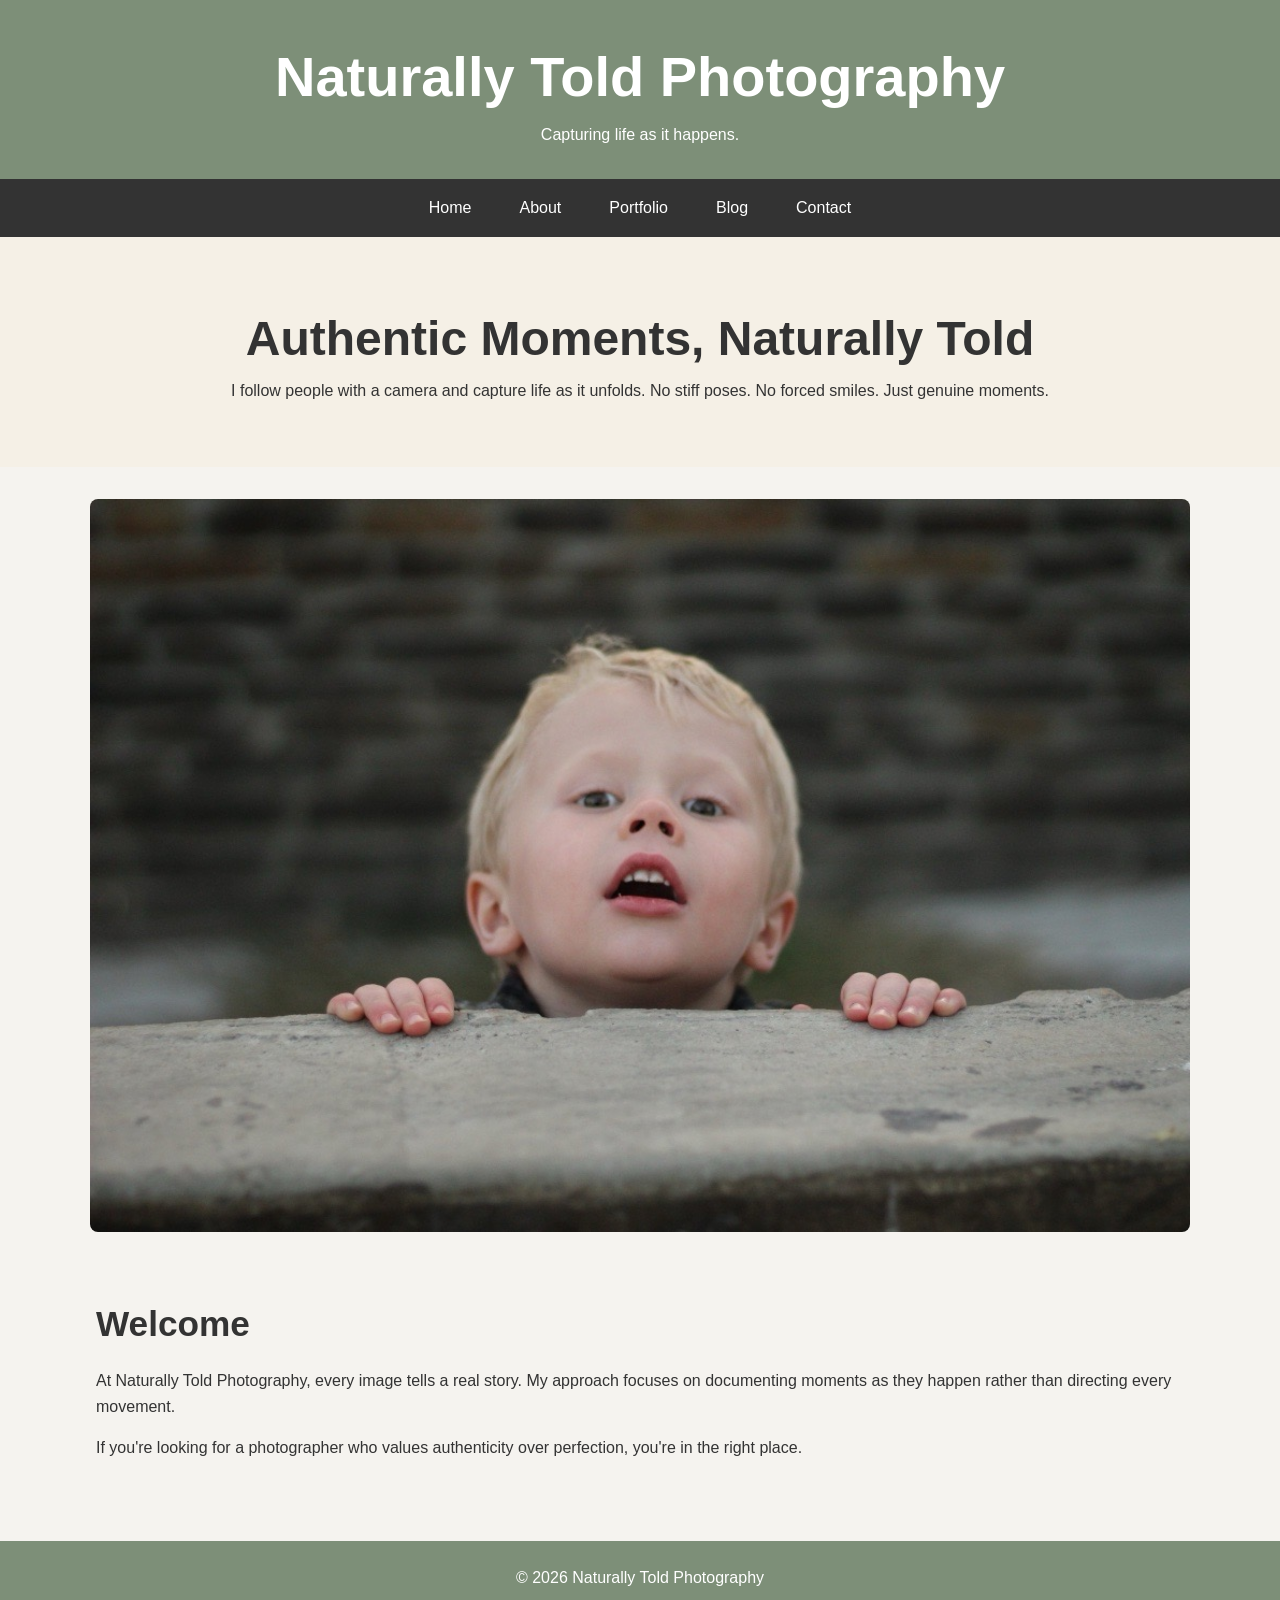
==== index.html @ 665cb47a "Update main image in index.html" ====
<!DOCTYPE html>
<html lang="en">
<head>
    <meta charset="UTF-8">
    <meta name="viewport" content="width=device-width, initial-scale=1.0">
    <title>Naturally Told Photography</title>
    <link rel="stylesheet" href="css/style.css">
</head>
<body>

<header>
    <h1>Naturally Told Photography</h1>
    <p>Capturing life as it happens.</p>
</header>

<nav>
    <ul>
        <li><a href="index.html">Home</a></li>
        <li><a href="about.html">About</a></li>
        <li><a href="portfolio.html">Portfolio</a></li>
        <li><a href="blog.html">Blog</a></li>
        <li><a href="contact.html">Contact</a></li>
    </ul>
</nav>

<section class="hero">
    <h2>Authentic Moments, Naturally Told</h2>
    <p>I follow people with a camera and capture life as it unfolds. No stiff poses. No forced smiles. Just genuine moments.</p>
</section>

<figure class="main-image">
    <img src="./images/logy.jpg"
         alt="Child peaking over wall">
</figure>

<main>
    <h2>Welcome</h2>
    <p>At Naturally Told Photography, every image tells a real story. My approach focuses on documenting moments as they happen rather than directing every movement.</p>

    <p>If you're looking for a photographer who values authenticity over perfection, you're in the right place.</p>
</main>

<footer>
    <p>&copy; 2026 Naturally Told Photography</p>
</footer>

</body>
</html>
---- css/style.css ----
/* ==========================
   Variables
========================== */
:root {
    --primary-color: #7d8f78;
    --secondary-color: #f5f0e6;
    --accent-color: #c79a9a;
    --text-color: #333333;
}

/* ==========================
   Global Styles
========================== */
* {
    margin: 0;
    padding: 0;
    box-sizing: border-box;
}

body {
    font-family: Arial, sans-serif;
    line-height: 1.6;
    color: var(--text-color);
    background-color: #f5f3ef;
}

/* ==========================
   Header
========================== */
header {
    background: var(--primary-color);
    color: white;
    text-align: center;
    padding: 2rem;
}

header h1 {
    font-size: clamp(2rem, 5vw, 3.5rem);
}

/* ==========================
   Navigation
========================== */
nav {
    background: #333;
}

nav ul {
    display: flex;
    justify-content: center;
    flex-wrap: wrap;
    list-style: none;
}

nav li {
    margin: 0;
}

nav a {
    display: block;
    color: white;
    text-decoration: none;
    padding: 1rem 1.5rem;
}

nav a:hover {
    background: var(--accent-color);
}

/* ==========================
   Hero Section
========================== */
.hero {
    background: var(--secondary-color);
    text-align: center;
    padding: 4rem 2rem;
}

.hero h2 {
    font-size: clamp(1.75rem, 4vw, 3rem);
}

/* ==========================
   Main Image
========================== */
.main-image {
    width: 90%;
    max-width: 1100px;
    margin: 2rem auto;
}

.main-image img {
    width: 100%;
    max-width: 100%;
    height: auto;
    display: block;
    border: none;
    padding: 0;
    box-shadow: none;
    margin: 0 auto;
    border-radius: 8px;
}

/* ==========================
   Main Content
========================== */
main {
    width: 90%;
    max-width: 1200px;
    margin: auto;
    padding: 2rem;
}

main h2 {
    margin-bottom: 1rem;
    font-size: clamp(1.5rem, 3vw, 2.2rem);
}

main p {
    margin-bottom: 1rem;
}

/* ==========================
   Gallery
========================== */
.gallery {
    display: grid;
    grid-template-columns: repeat(auto-fit, minmax(250px, 1fr));
    gap: 1rem;
}

.card {
    background: var(--secondary-color);
    padding: 1.5rem;
    border-radius: 8px;
}

article {
    margin-bottom: 2rem;
}

/* ==========================
   Images
========================== */
img {
    display: block;
    width: 100%;
    max-width: 600px;
    height: auto;
    margin: 20px auto;
    border: 4px solid #000;
    padding: 12px;
    background: white;
    box-shadow: 0 4px 10px rgba(0,0,0,.3);
}

figure {
    text-align: center;
    margin: 20px auto;
}

figcaption {
    margin-top: 8px;
    font-size: 0.85rem;
    color: #555;
    font-style: italic;
}

/* ==========================
   Forms
========================== */
form {
    display: flex;
    flex-direction: column;
}

label {
    margin-top: 1rem;
}

input,
textarea {
    width: 100%;
    padding: 0.75rem;
    margin-top: 0.5rem;
}

button {
    margin-top: 1rem;
    padding: 0.75rem;
    border: none;
    background: var(--primary-color);
    color: white;
    cursor: pointer;
    transition: background 0.3s ease;
}

button:hover {
    background: var(--accent-color);
}

/* ==========================
   Footer
========================== */
footer {
    text-align: center;
    padding: 1.5rem;
    background: var(--primary-color);
    color: white;
    margin-top: 2rem;
}

/* ==========================
   Tablet & Mobile
========================== */
@media screen and (max-width: 768px) {

    header {
        padding: 1.5rem;
    }

    nav ul {
        flex-direction: column;
        align-items: center;
    }

    nav li {
        width: 100%;
    }

    nav a {
        text-align: center;
        padding: 1rem;
    }

    .hero {
        padding: 2rem 1rem;
    }

    .main-image {
        width: 95%;
        margin: 1.5rem auto;
    }

    .main-image img {
        border-radius: 4px;
    }

    main {
        width: 95%;
        padding: 1rem;
    }

    .gallery {
        grid-template-columns: 1fr;
    }

    .card {
        padding: 1rem;
    }

    img {
        padding: 8px;
    }

    button {
        width: 100%;
    }

    figcaption {
        font-size: 0.8rem;
    }
}
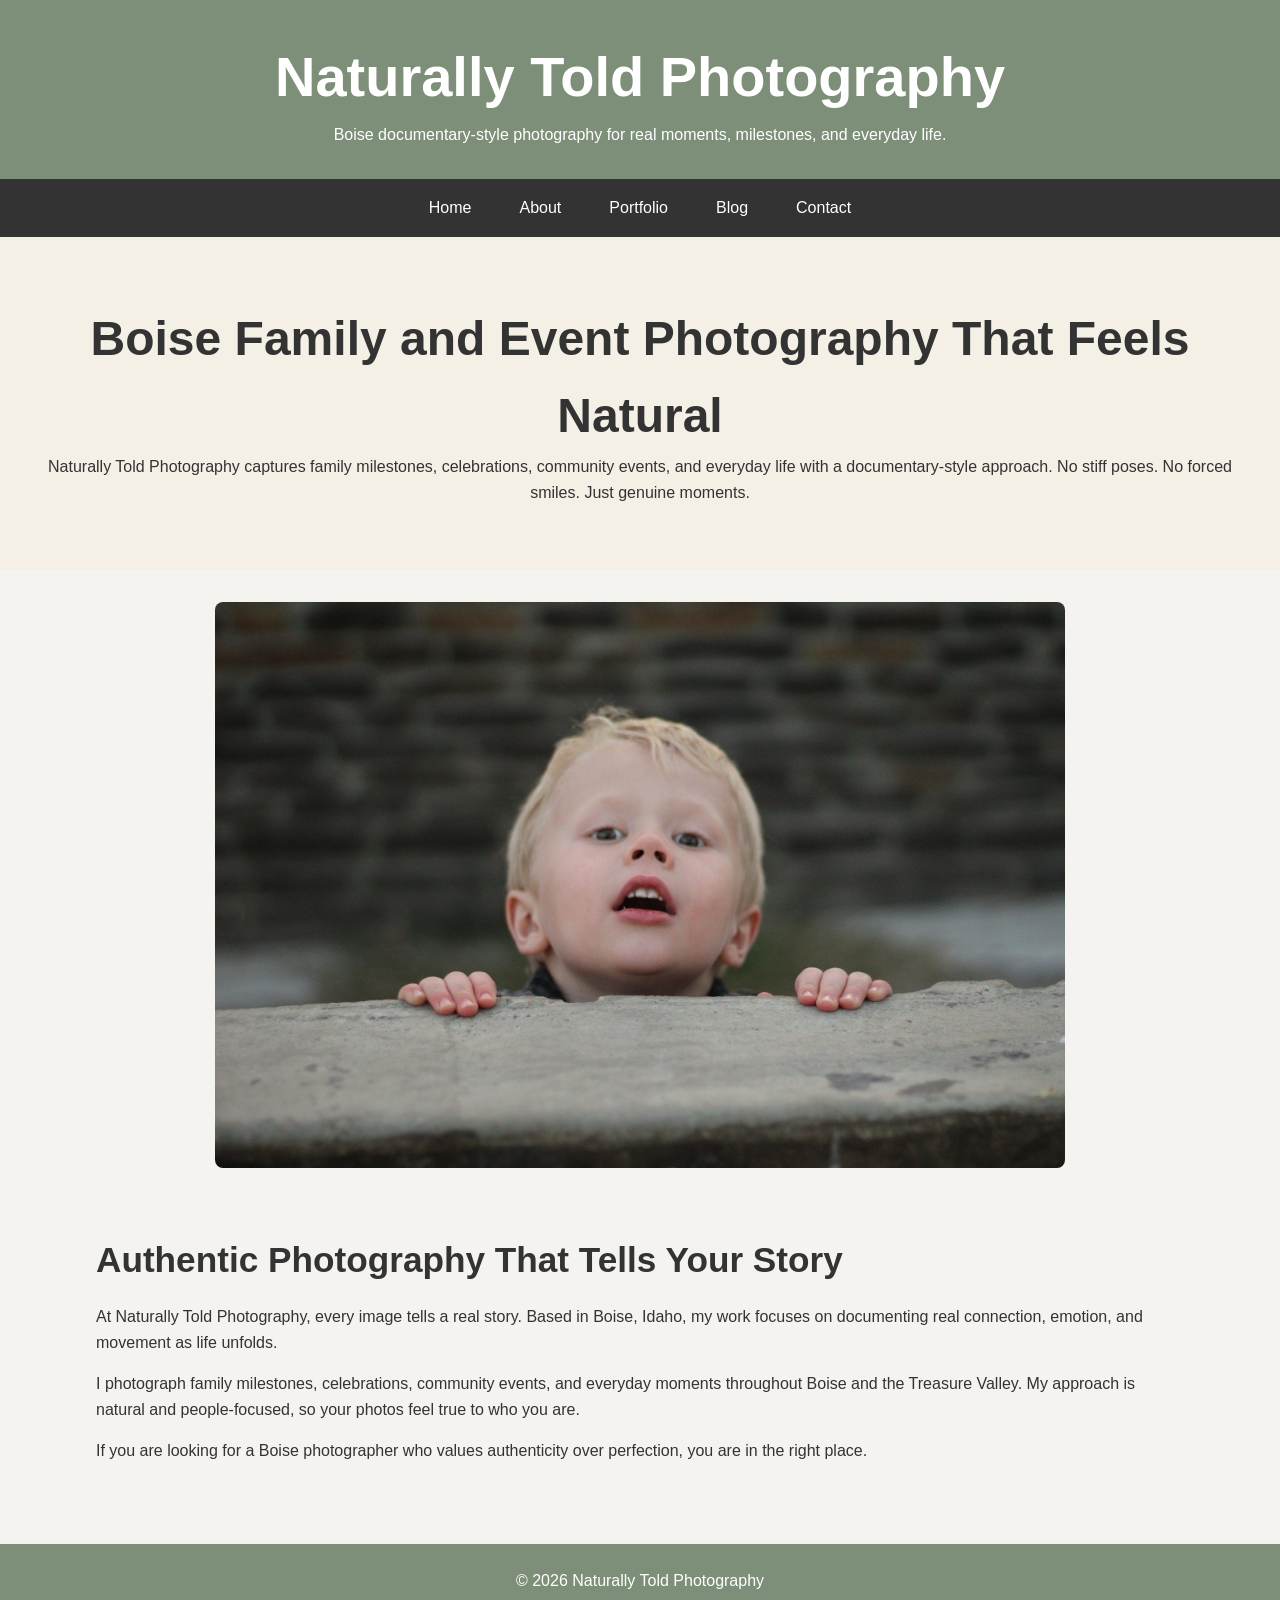
==== commit 009a1929: "Improve SEO and content in index.html Updated the title and added meta tags for SEO. Enhanced conten" ====
--- a/index.html
+++ b/index.html
@@ -3,17 +3,19 @@
 <head>
     <meta charset="UTF-8">
     <meta name="viewport" content="width=device-width, initial-scale=1.0">
-    <title>Naturally Told Photography</title>
+    <title>Naturally Told Photography | Boise Family and Event Photographer</title>
+    <meta name="description" content="Naturally Told Photography offers documentary-style photography in Boise, Idaho, focused on family milestones, celebrations, community events, and everyday life.">
+    <meta name="author" content="Naturally Told Photography">
     <link rel="stylesheet" href="css/style.css">
 </head>
 <body>
 
 <header>
     <h1>Naturally Told Photography</h1>
-    <p>Capturing life as it happens.</p>
+    <p>Boise documentary-style photography for real moments, milestones, and everyday life.</p>
 </header>
 
-<nav>
+<nav aria-label="Main navigation">
     <ul>
         <li><a href="index.html">Home</a></li>
         <li><a href="about.html">About</a></li>
@@ -24,20 +26,23 @@
 </nav>
 
 <section class="hero">
-    <h2>Authentic Moments, Naturally Told</h2>
-    <p>I follow people with a camera and capture life as it unfolds. No stiff poses. No forced smiles. Just genuine moments.</p>
+    <h2>Boise Family and Event Photography That Feels Natural</h2>
+    <p>Naturally Told Photography captures family milestones, celebrations, community events, and everyday life with a documentary-style approach. No stiff poses. No forced smiles. Just genuine moments.</p>
 </section>
 
 <figure class="main-image">
     <img src="./images/logy.jpg"
-         alt="Child peaking over wall">
+         alt="Documentary-style family photography of a child peeking over a wall in Boise, Idaho">
 </figure>
 
 <main>
-    <h2>Welcome</h2>
-    <p>At Naturally Told Photography, every image tells a real story. My approach focuses on documenting moments as they happen rather than directing every movement.</p>
+    <h2>Authentic Photography That Tells Your Story</h2>
 
-    <p>If you're looking for a photographer who values authenticity over perfection, you're in the right place.</p>
+    <p>At Naturally Told Photography, every image tells a real story. Based in Boise, Idaho, my work focuses on documenting real connection, emotion, and movement as life unfolds.</p>
+
+    <p>I photograph family milestones, celebrations, community events, and everyday moments throughout Boise and the Treasure Valley. My approach is natural and people-focused, so your photos feel true to who you are.</p>
+
+    <p>If you are looking for a Boise photographer who values authenticity over perfection, you are in the right place.</p>
 </main>
 
 <footer>
--- a/css/style.css
+++ b/css/style.css
@@ -90,14 +90,14 @@
 }
 
 .main-image img {
-    width: 100%;
-    max-width: 100%;
+    width: 80%;
+    max-width: 850px;
     height: auto;
     display: block;
     border: none;
     padding: 0;
     box-shadow: none;
-    margin: 0 auto;
+    margin: 2rem auto;
     border-radius: 8px;
 }
 
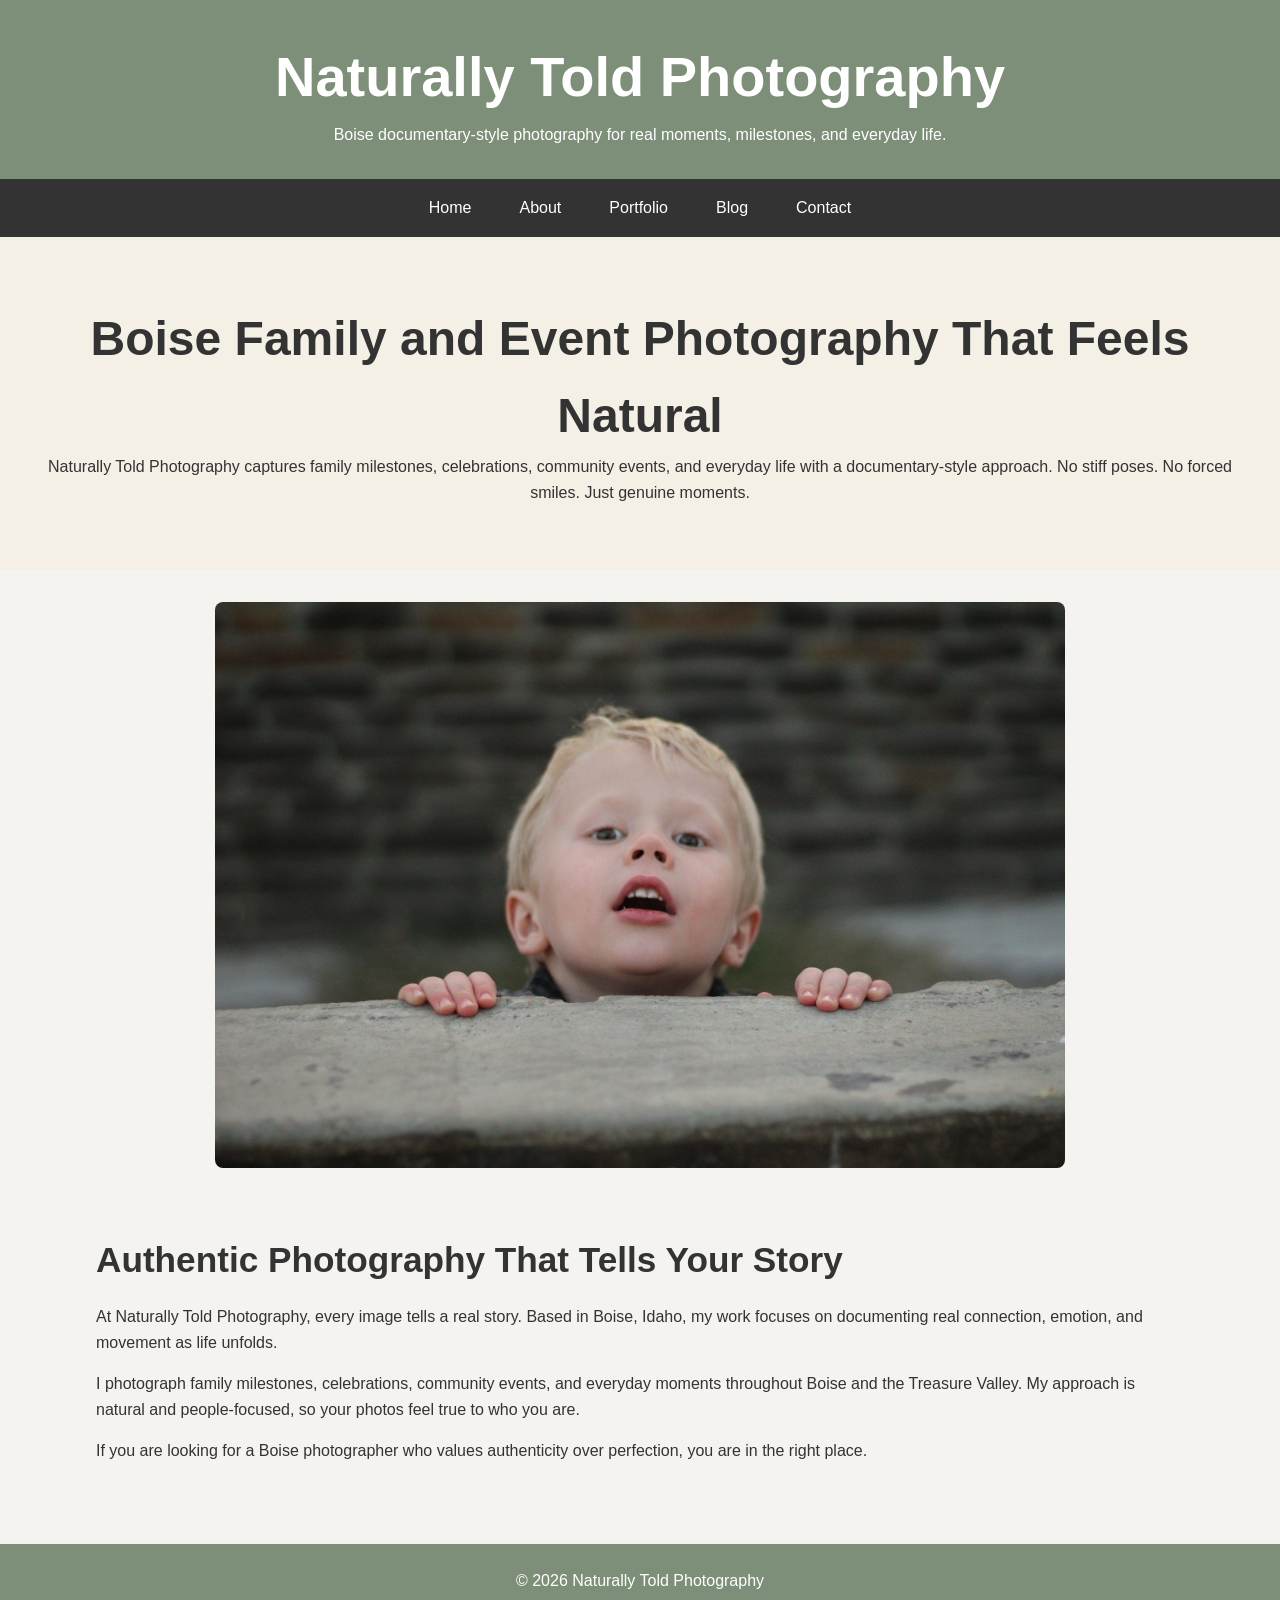
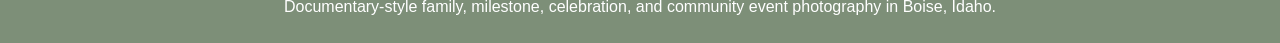
==== commit 6a24889a: "Add photography services description to footer Added a description of photography services offered." ====
--- a/index.html
+++ b/index.html
@@ -47,6 +47,7 @@
 
 <footer>
     <p>&copy; 2026 Naturally Told Photography</p>
+    <p>Documentary-style family, milestone, celebration, and community event photography in Boise, Idaho.</p>
 </footer>
 
 </body>
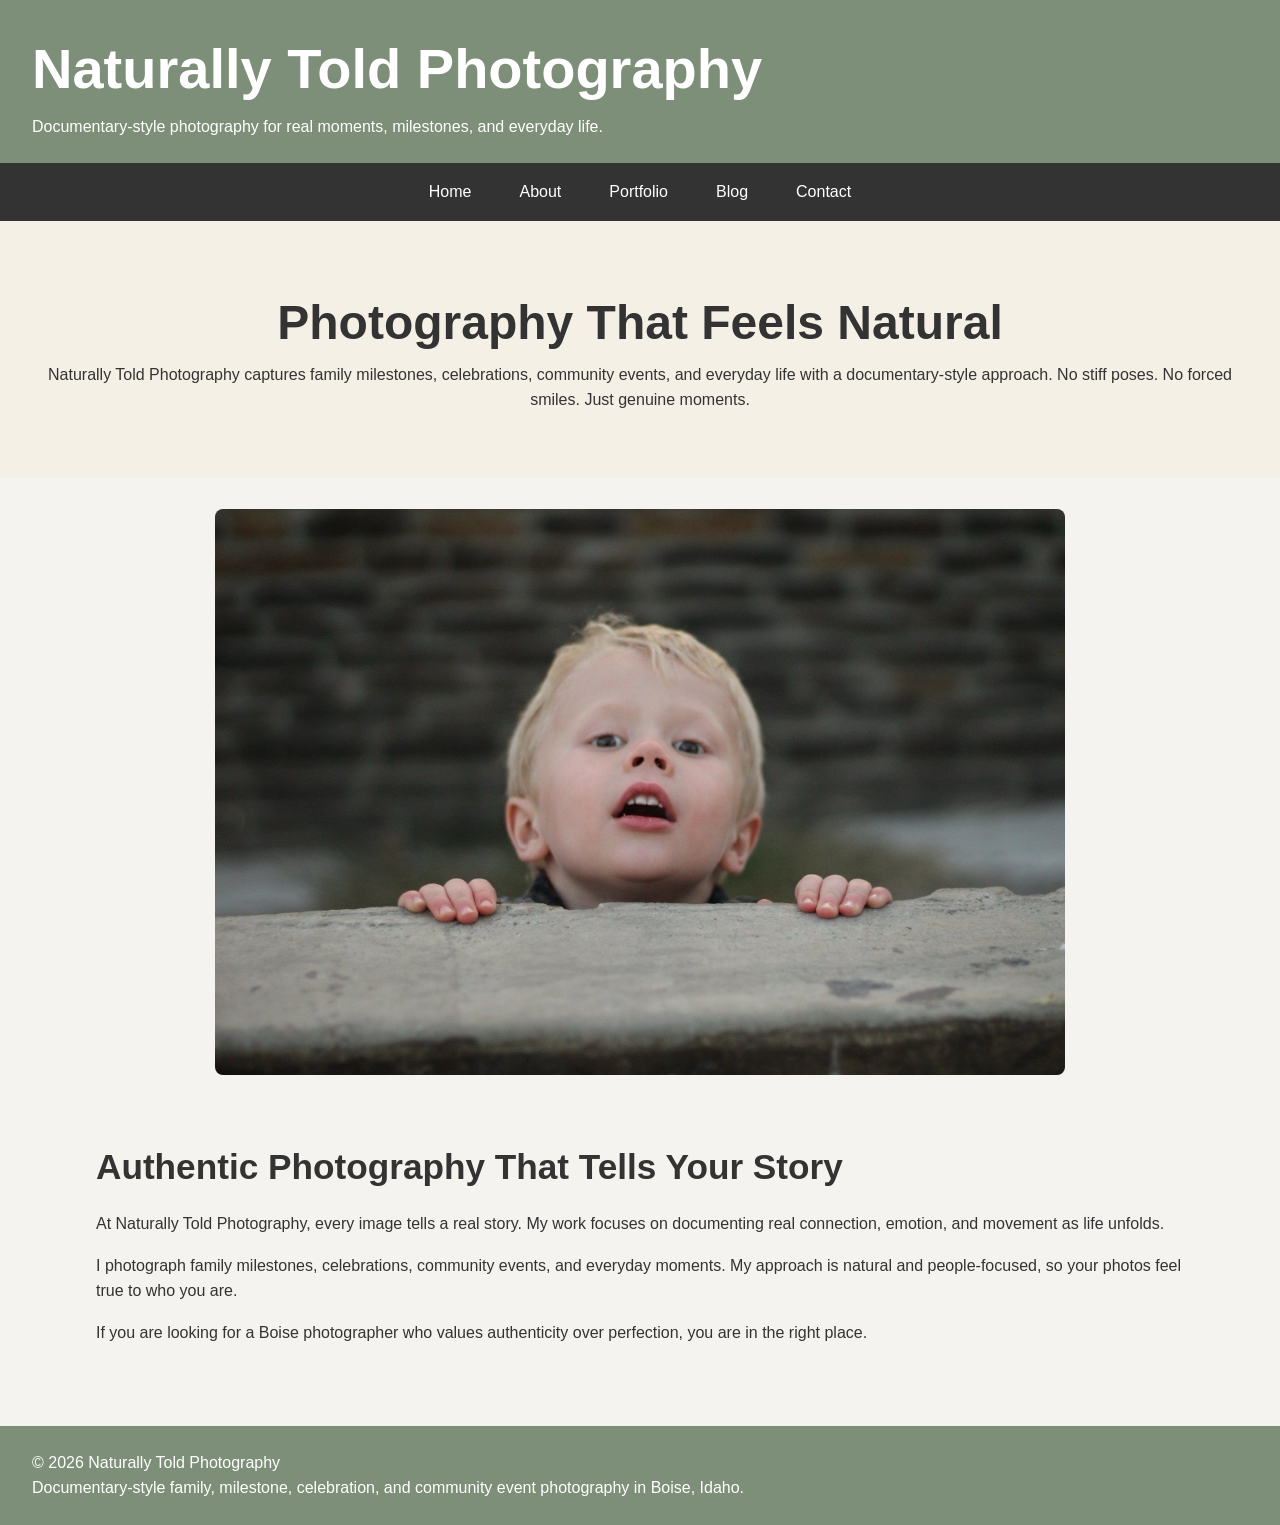
==== commit d9768b0c: "Refine photography service descriptions in index.html" ====
--- a/index.html
+++ b/index.html
@@ -12,7 +12,7 @@
 
 <header>
     <h1>Naturally Told Photography</h1>
-    <p>Boise documentary-style photography for real moments, milestones, and everyday life.</p>
+    <p>Documentary-style photography for real moments, milestones, and everyday life.</p>
 </header>
 
 <nav aria-label="Main navigation">
@@ -26,7 +26,7 @@
 </nav>
 
 <section class="hero">
-    <h2>Boise Family and Event Photography That Feels Natural</h2>
+    <h2>Photography That Feels Natural</h2>
     <p>Naturally Told Photography captures family milestones, celebrations, community events, and everyday life with a documentary-style approach. No stiff poses. No forced smiles. Just genuine moments.</p>
 </section>
 
@@ -38,9 +38,9 @@
 <main>
     <h2>Authentic Photography That Tells Your Story</h2>
 
-    <p>At Naturally Told Photography, every image tells a real story. Based in Boise, Idaho, my work focuses on documenting real connection, emotion, and movement as life unfolds.</p>
+    <p>At Naturally Told Photography, every image tells a real story. My work focuses on documenting real connection, emotion, and movement as life unfolds.</p>
 
-    <p>I photograph family milestones, celebrations, community events, and everyday moments throughout Boise and the Treasure Valley. My approach is natural and people-focused, so your photos feel true to who you are.</p>
+    <p>I photograph family milestones, celebrations, community events, and everyday moments. My approach is natural and people-focused, so your photos feel true to who you are.</p>
 
     <p>If you are looking for a Boise photographer who values authenticity over perfection, you are in the right place.</p>
 </main>
--- a/css/style.css
+++ b/css/style.css
@@ -6,6 +6,7 @@
     --secondary-color: #f5f0e6;
     --accent-color: #c79a9a;
     --text-color: #333333;
+    --site-bg: #f5f3ef;
 }
 
 /* ==========================
@@ -21,7 +22,13 @@
     font-family: Arial, sans-serif;
     line-height: 1.6;
     color: var(--text-color);
-    background-color: #f5f3ef;
+    background-color: var(--site-bg);
+}
+
+img {
+    display: block;
+    width: 100%;
+    height: auto;
 }
 
 /* ==========================
@@ -30,12 +37,32 @@
 header {
     background: var(--primary-color);
     color: white;
-    text-align: center;
-    padding: 2rem;
+    padding: 1.5rem 2rem;
+}
+
+.header-inner {
+    width: 90%;
+    max-width: 1200px;
+    margin: 0 auto;
+    display: flex;
+    align-items: center;
+    justify-content: flex-start;
+    gap: 2rem;
+}
+
+.header-logo {
+    width: clamp(100px, 12vw, 160px);
+    height: auto;
+    margin: 0;
+    border: none;
+    padding: 0;
+    background: transparent;
+    box-shadow: none;
 }
 
 header h1 {
     font-size: clamp(2rem, 5vw, 3.5rem);
+    margin: 0;
 }
 
 /* ==========================
@@ -61,6 +88,7 @@
     color: white;
     text-decoration: none;
     padding: 1rem 1.5rem;
+    transition: background 0.3s ease;
 }
 
 nav a:hover {
@@ -92,12 +120,10 @@
 .main-image img {
     width: 80%;
     max-width: 850px;
-    height: auto;
-    display: block;
+    margin: 2rem auto;
     border: none;
     padding: 0;
     box-shadow: none;
-    margin: 2rem auto;
     border-radius: 8px;
 }
 
@@ -140,23 +166,22 @@
 }
 
 /* ==========================
-   Images
-========================== */
-img {
-    display: block;
-    width: 100%;
+   Content Images
+========================== */
+figure {
+    text-align: center;
+    margin: 20px auto;
+}
+
+figure img,
+article img,
+.gallery img {
     max-width: 600px;
-    height: auto;
     margin: 20px auto;
     border: 4px solid #000;
     padding: 12px;
     background: white;
     box-shadow: 0 4px 10px rgba(0,0,0,.3);
-}
-
-figure {
-    text-align: center;
-    margin: 20px auto;
 }
 
 figcaption {
@@ -203,20 +228,90 @@
    Footer
 ========================== */
 footer {
-    text-align: center;
-    padding: 1.5rem;
     background: var(--primary-color);
     color: white;
+    padding: 1.5rem 2rem;
     margin-top: 2rem;
 }
 
-/* ==========================
-   Tablet & Mobile
+.footer-inner {
+    width: 90%;
+    max-width: 1200px;
+    margin: 0 auto;
+    display: flex;
+    justify-content: space-between;
+    align-items: center;
+    gap: 2rem;
+}
+
+.footer-logo {
+    width: clamp(200px, 25vw, 350px);
+    height: auto;
+    margin: 0;
+    border: none;
+    padding: 0;
+    background: transparent;
+    box-shadow: none;
+}
+
+.footer-right {
+    display: flex;
+    flex-direction: column;
+    align-items: flex-end;
+    gap: 0.75rem;
+}
+
+.footer-right p {
+    margin: 0;
+    font-size: 1rem;
+}
+
+.footer-icons {
+    display: flex;
+    gap: 1rem;
+    justify-content: flex-end;
+    align-items: center;
+}
+
+.footer-icons a {
+    display: flex;
+    align-items: center;
+    justify-content: center;
+    transition: transform 0.3s ease;
+}
+
+.footer-icons a:hover {
+    transform: scale(1.1);
+}
+
+.footer-icons img {
+    width: 32px;
+    height: 32px;
+    margin: 0;
+    border: none;
+    padding: 0;
+    background: transparent;
+    box-shadow: none;
+}
+
+/* ==========================
+   Tablet
 ========================== */
 @media screen and (max-width: 768px) {
 
     header {
         padding: 1.5rem;
+    }
+
+    .header-inner {
+        width: 95%;
+        flex-direction: column;
+        align-items: flex-start;
+        gap: 1rem;
+    }
+
+    .header-logo {
+        width: 120px;
     }
 
     nav ul {
@@ -239,11 +334,10 @@
 
     .main-image {
         width: 95%;
-        margin: 1.5rem auto;
     }
 
     .main-image img {
-        border-radius: 4px;
+        width: 100%;
     }
 
     main {
@@ -259,15 +353,49 @@
         padding: 1rem;
     }
 
-    img {
-        padding: 8px;
-    }
-
     button {
         width: 100%;
     }
 
-    figcaption {
-        font-size: 0.8rem;
-    }
-}
+    .footer-inner {
+        width: 95%;
+        flex-direction: column;
+        text-align: center;
+    }
+
+    .footer-logo {
+        width: 250px;
+    }
+
+    .footer-right {
+        align-items: center;
+        text-align: center;
+    }
+
+    .footer-icons {
+        justify-content: center;
+    }
+}
+
+/* ==========================
+   Small Mobile
+========================== */
+@media screen and (max-width: 480px) {
+
+    header h1 {
+        font-size: 2rem;
+    }
+
+    .header-logo {
+        width: 100px;
+    }
+
+    .footer-logo {
+        width: 220px;
+    }
+
+    .footer-icons img {
+        width: 28px;
+        height: 28px;
+    }
+}
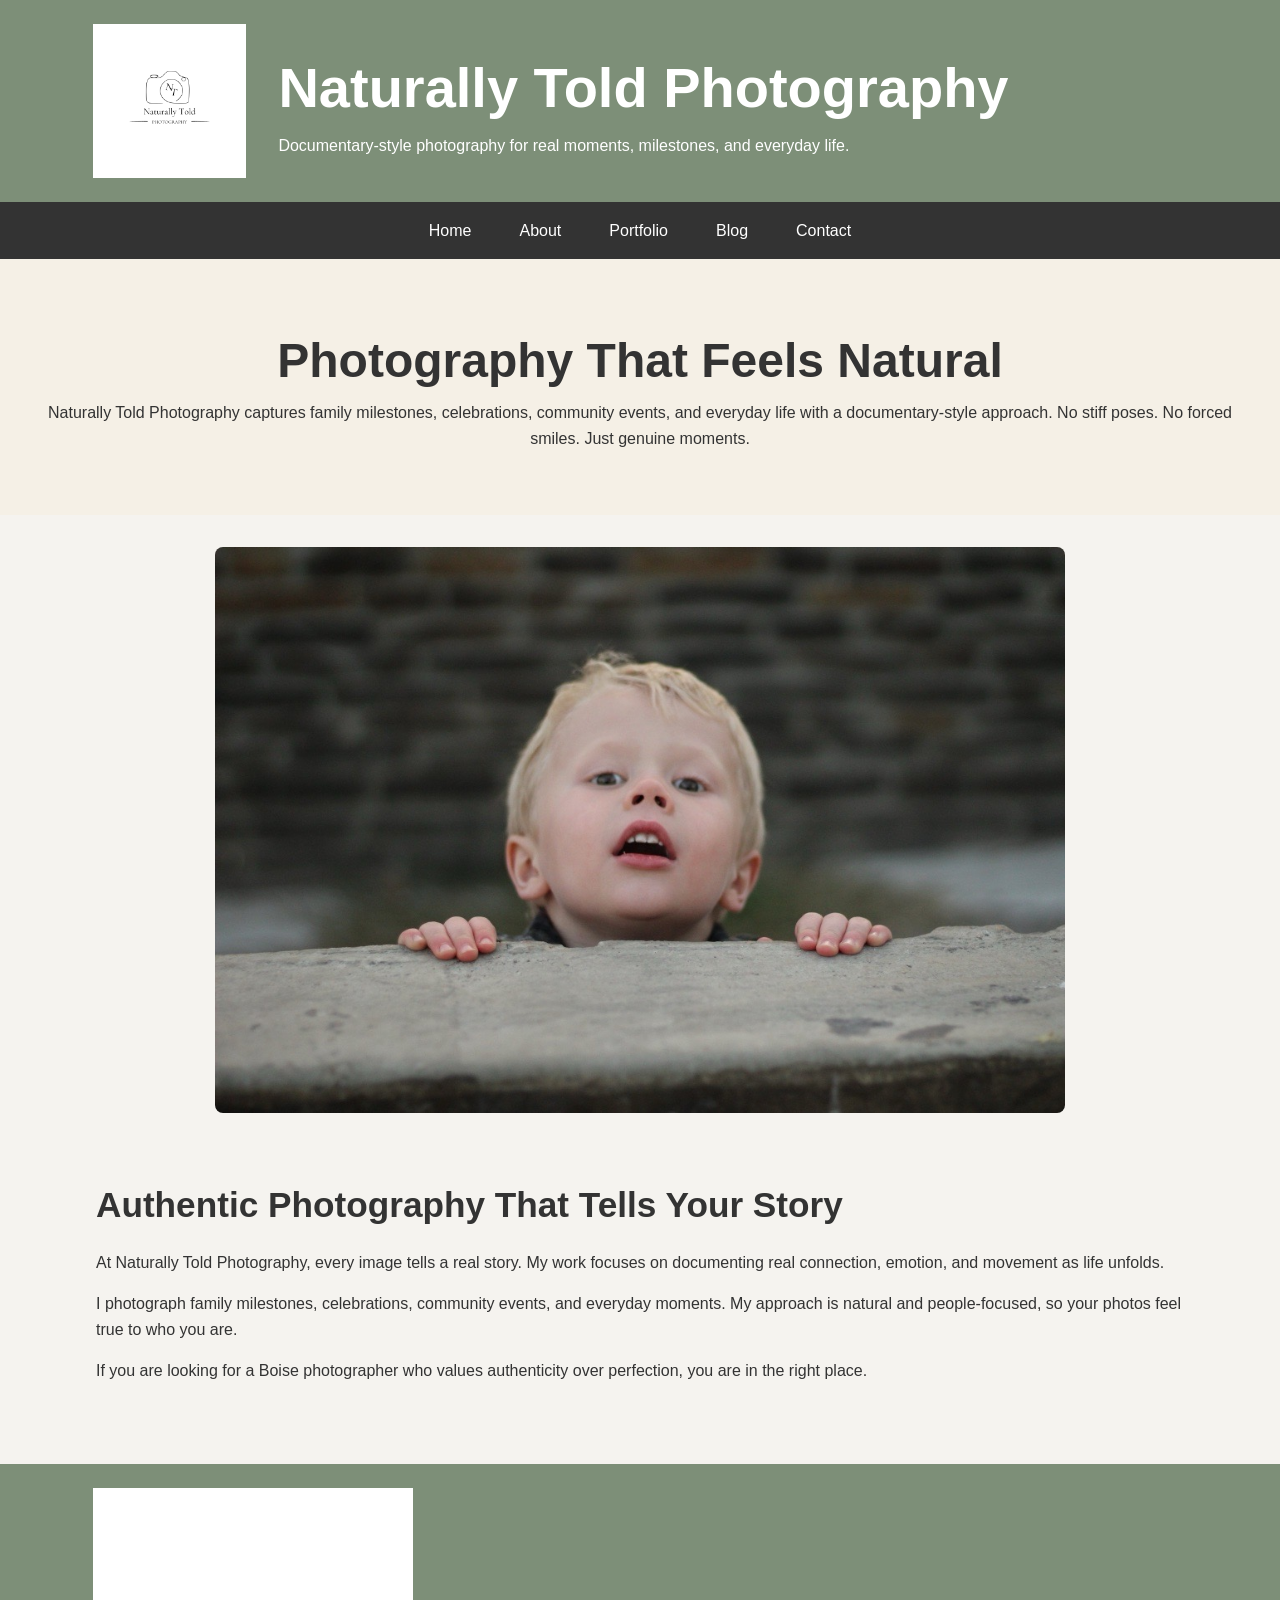
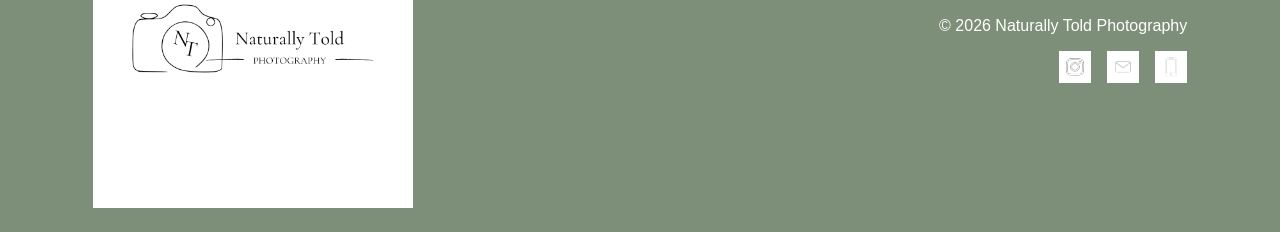
==== commit 75f31e36: "Refactor header and footer with logos and links Updated header and footer structure with new logo im" ====
--- a/index.html
+++ b/index.html
@@ -11,8 +11,18 @@
 <body>
 
 <header>
-    <h1>Naturally Told Photography</h1>
-    <p>Documentary-style photography for real moments, milestones, and everyday life.</p>
+    <div class="header-inner">
+
+        <img src="images/NTP-logo-vertical.png"
+             alt="Naturally Told Photography Logo"
+             class="header-logo">
+
+        <div>
+            <h1>Naturally Told Photography</h1>
+            <p>Documentary-style photography for real moments, milestones, and everyday life.</p>
+        </div>
+
+    </div>
 </header>
 
 <nav aria-label="Main navigation">
@@ -46,8 +56,35 @@
 </main>
 
 <footer>
-    <p>&copy; 2026 Naturally Told Photography</p>
-    <p>Documentary-style family, milestone, celebration, and community event photography in Boise, Idaho.</p>
+    <div class="footer-inner">
+
+        <img src="images/NTP-logo-horizontal.png"
+             alt="Naturally Told Photography Logo"
+             class="footer-logo">
+
+        <div class="footer-right">
+
+            <p>&copy; 2026 Naturally Told Photography</p>
+
+            <div class="footer-icons">
+
+                <a href="https://instagram.com/youraccount" target="_blank" aria-label="Instagram">
+                    <img src="images/icon-ig.png" alt="Instagram">
+                </a>
+
+                <a href="mailto:youremail@example.com" aria-label="Email">
+                    <img src="images/icon-email.png" alt="Email">
+                </a>
+
+                <a href="tel:12085551212" aria-label="Phone">
+                    <img src="images/icon-phone.png" alt="Phone">
+                </a>
+
+            </div>
+
+        </div>
+
+    </div>
 </footer>
 
 </body>
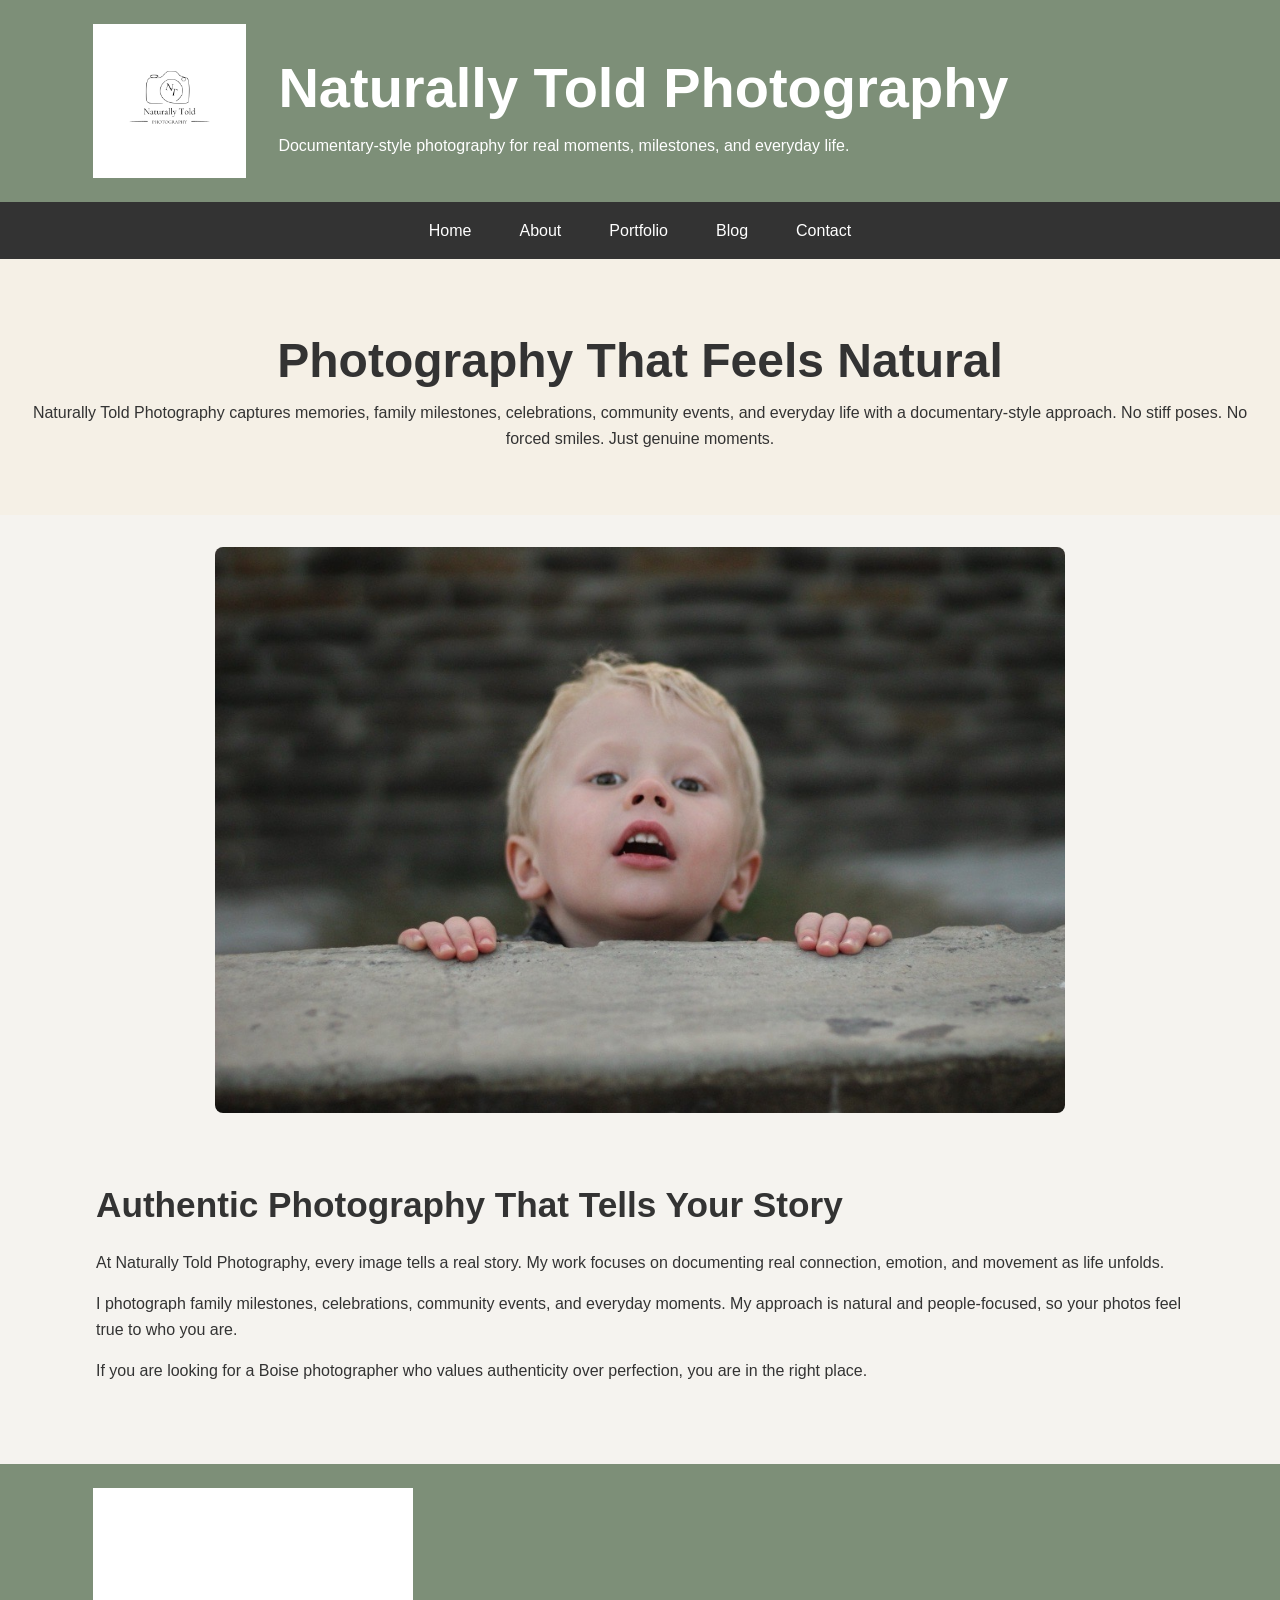
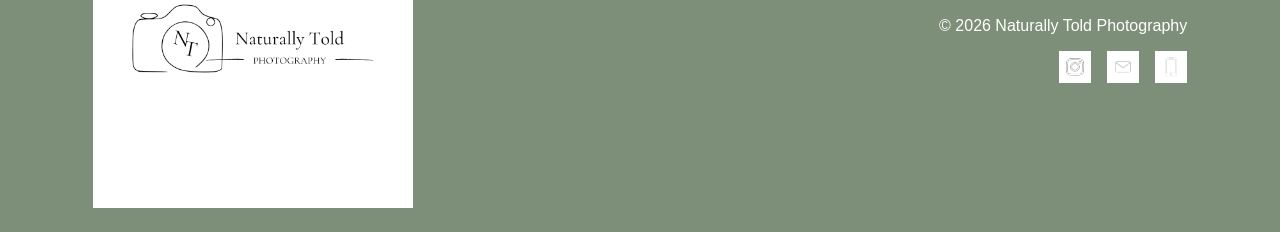
==== commit 934f75d1: "Update description in hero section of index.html" ====
--- a/index.html
+++ b/index.html
@@ -37,7 +37,7 @@
 
 <section class="hero">
     <h2>Photography That Feels Natural</h2>
-    <p>Naturally Told Photography captures family milestones, celebrations, community events, and everyday life with a documentary-style approach. No stiff poses. No forced smiles. Just genuine moments.</p>
+    <p>Naturally Told Photography captures memories, family milestones, celebrations, community events, and everyday life with a documentary-style approach. No stiff poses. No forced smiles. Just genuine moments.</p>
 </section>
 
 <figure class="main-image">
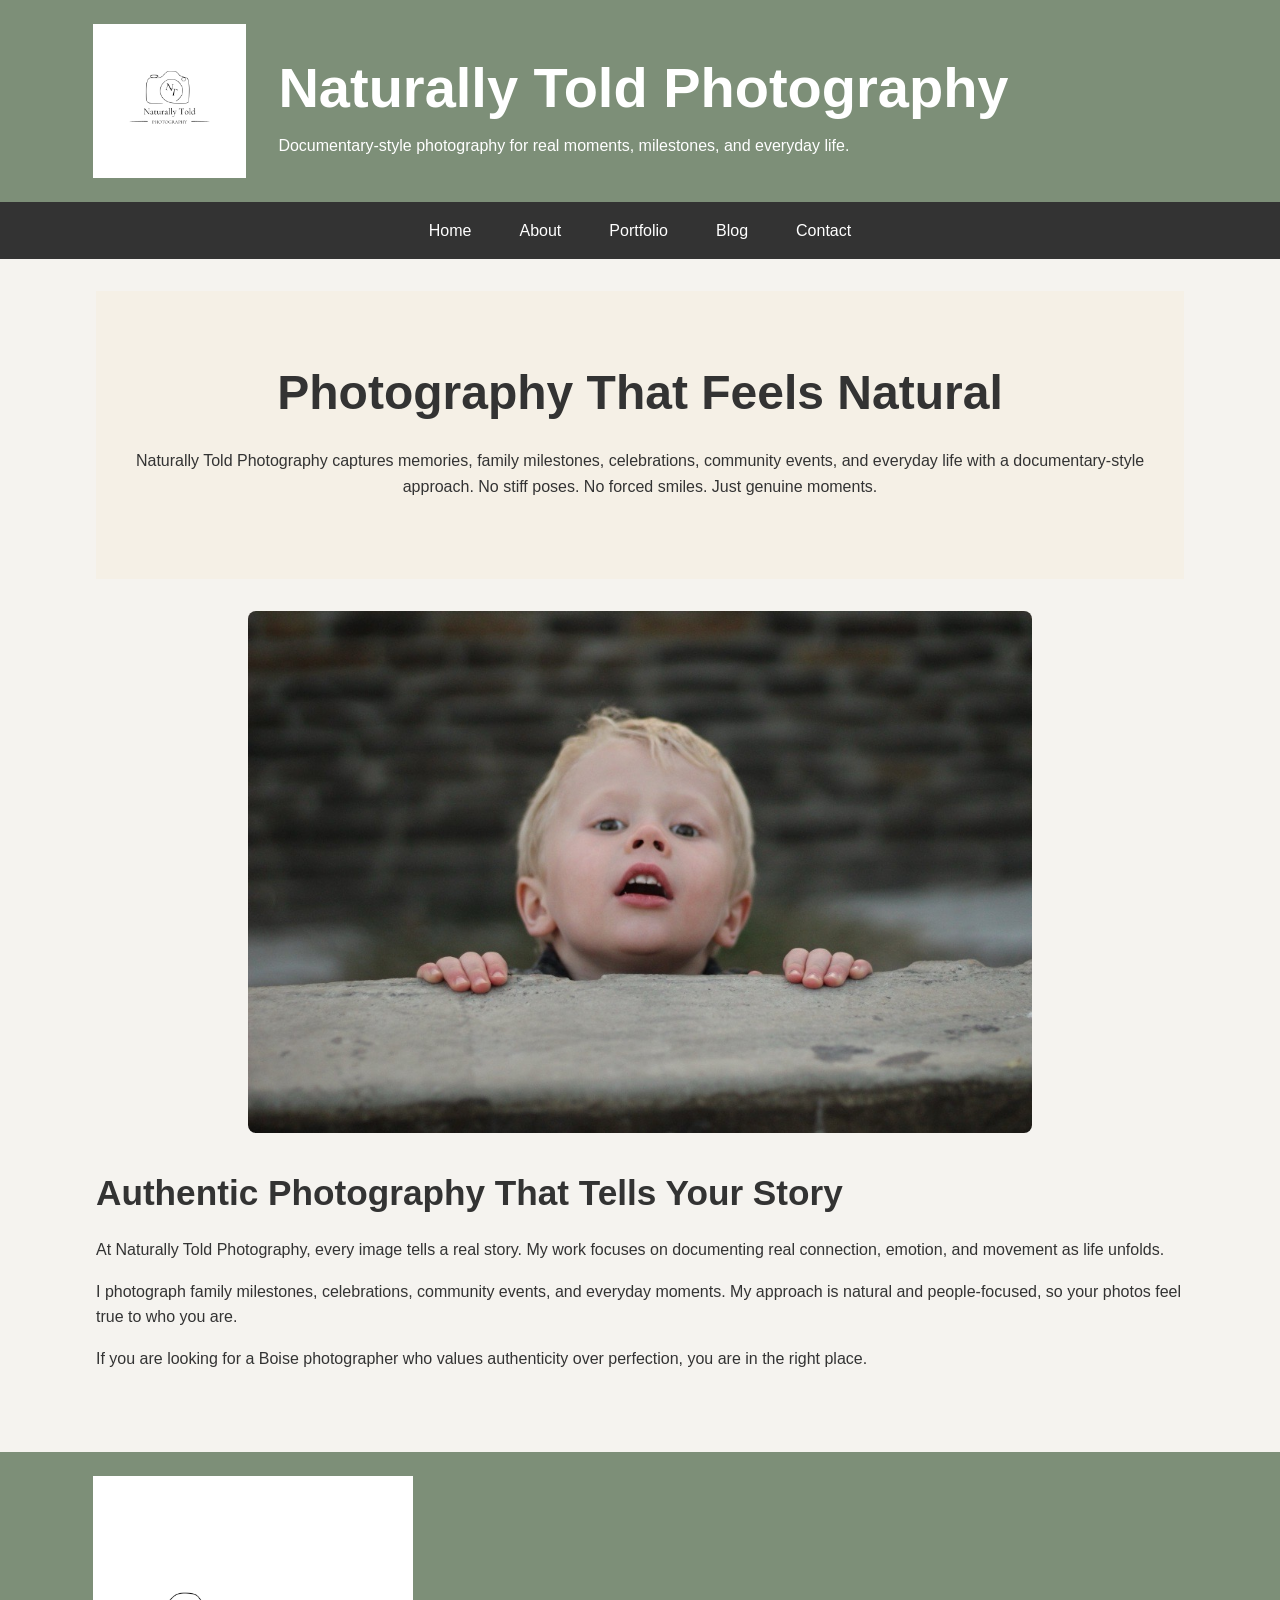
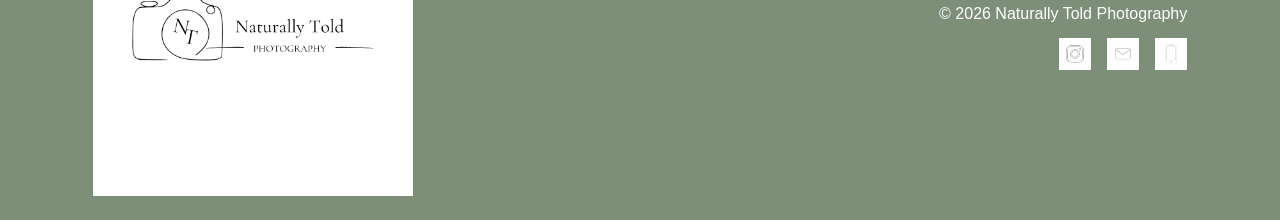
==== commit 93868376: "Update alt attributes and improve accessibility" ====
--- a/index.html
+++ b/index.html
@@ -12,22 +12,20 @@
 
 <header>
     <div class="header-inner">
-
         <img src="images/NTP-logo-vertical.png"
-             alt="Naturally Told Photography Logo"
+             alt="Naturally Told Photography"
              class="header-logo">
 
         <div>
             <h1>Naturally Told Photography</h1>
             <p>Documentary-style photography for real moments, milestones, and everyday life.</p>
         </div>
-
     </div>
 </header>
 
 <nav aria-label="Main navigation">
     <ul>
-        <li><a href="index.html">Home</a></li>
+        <li><a href="index.html" aria-current="page">Home</a></li>
         <li><a href="about.html">About</a></li>
         <li><a href="portfolio.html">Portfolio</a></li>
         <li><a href="blog.html">Blog</a></li>
@@ -35,53 +33,51 @@
     </ul>
 </nav>
 
-<section class="hero">
-    <h2>Photography That Feels Natural</h2>
-    <p>Naturally Told Photography captures memories, family milestones, celebrations, community events, and everyday life with a documentary-style approach. No stiff poses. No forced smiles. Just genuine moments.</p>
-</section>
+<main>
+    <section class="hero">
+        <h2>Photography That Feels Natural</h2>
+        <p>Naturally Told Photography captures memories, family milestones, celebrations, community events, and everyday life with a documentary-style approach. No stiff poses. No forced smiles. Just genuine moments.</p>
+    </section>
 
-<figure class="main-image">
-    <img src="./images/logy.jpg"
-         alt="Documentary-style family photography of a child peeking over a wall in Boise, Idaho">
-</figure>
+    <figure class="main-image">
+        <img src="images/logy.jpg"
+             alt="Child peeking over a wall during a documentary-style family photography session in Boise, Idaho">
+    </figure>
 
-<main>
-    <h2>Authentic Photography That Tells Your Story</h2>
+    <section>
+        <h2>Authentic Photography That Tells Your Story</h2>
 
-    <p>At Naturally Told Photography, every image tells a real story. My work focuses on documenting real connection, emotion, and movement as life unfolds.</p>
+        <p>At Naturally Told Photography, every image tells a real story. My work focuses on documenting real connection, emotion, and movement as life unfolds.</p>
 
-    <p>I photograph family milestones, celebrations, community events, and everyday moments. My approach is natural and people-focused, so your photos feel true to who you are.</p>
+        <p>I photograph family milestones, celebrations, community events, and everyday moments. My approach is natural and people-focused, so your photos feel true to who you are.</p>
 
-    <p>If you are looking for a Boise photographer who values authenticity over perfection, you are in the right place.</p>
+        <p>If you are looking for a Boise photographer who values authenticity over perfection, you are in the right place.</p>
+    </section>
 </main>
 
 <footer>
     <div class="footer-inner">
 
         <img src="images/NTP-logo-horizontal.png"
-             alt="Naturally Told Photography Logo"
+             alt=""
              class="footer-logo">
 
         <div class="footer-right">
-
             <p>&copy; 2026 Naturally Told Photography</p>
 
             <div class="footer-icons">
-
-                <a href="https://instagram.com/youraccount" target="_blank" aria-label="Instagram">
-                    <img src="images/icon-ig.png" alt="Instagram">
+                <a href="https://instagram.com/youraccount" target="_blank" rel="noopener noreferrer" aria-label="Visit Naturally Told Photography on Instagram">
+                    <img src="images/icon-ig.png" alt="">
                 </a>
 
-                <a href="mailto:youremail@example.com" aria-label="Email">
-                    <img src="images/icon-email.png" alt="Email">
+                <a href="mailto:youremail@example.com" aria-label="Email Naturally Told Photography">
+                    <img src="images/icon-email.png" alt="">
                 </a>
 
-                <a href="tel:12085551212" aria-label="Phone">
-                    <img src="images/icon-phone.png" alt="Phone">
+                <a href="tel:12085551212" aria-label="Call Naturally Told Photography">
+                    <img src="images/icon-phone.png" alt="">
                 </a>
-
             </div>
-
         </div>
 
     </div>
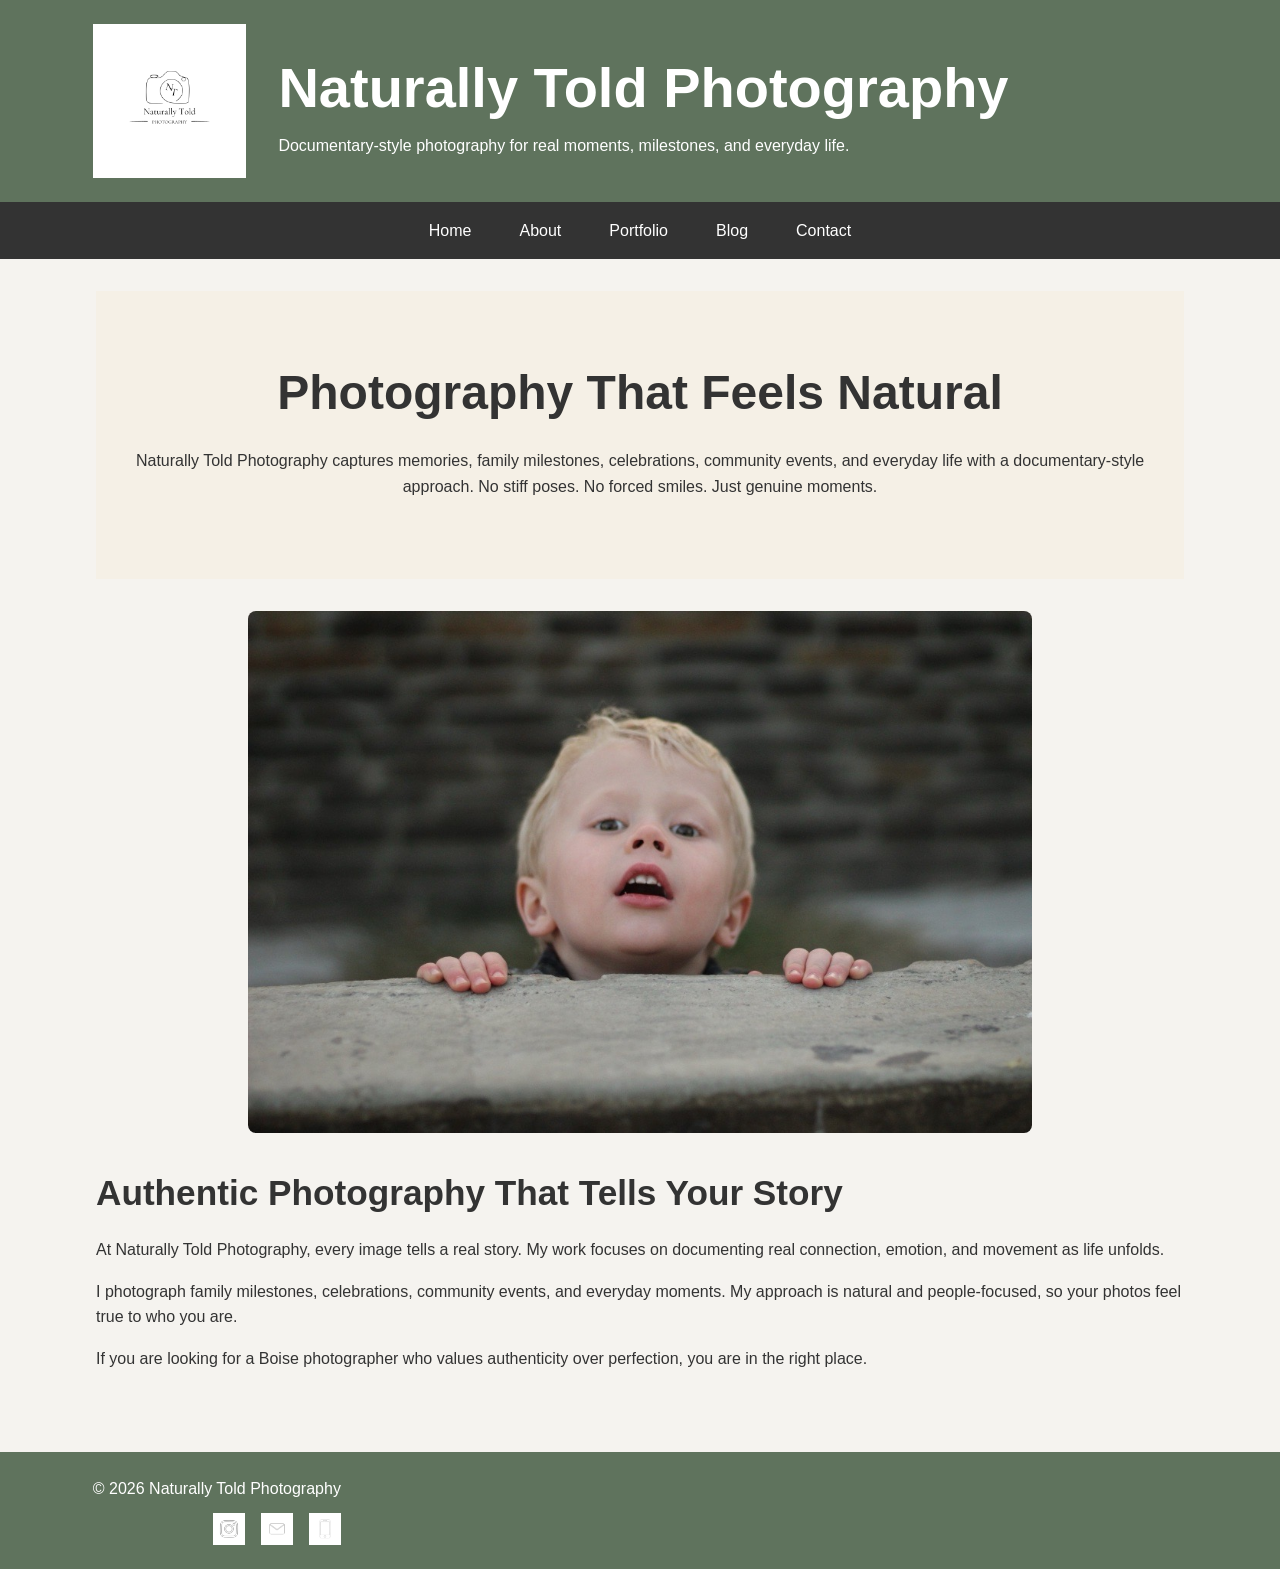
==== commit f29817fe: "Remove logo image from footer Removed logo image from footer section." ====
--- a/index.html
+++ b/index.html
@@ -58,9 +58,7 @@
 <footer>
     <div class="footer-inner">
 
-        <img src="images/NTP-logo-horizontal.png"
-             alt=""
-             class="footer-logo">
+       
 
         <div class="footer-right">
             <p>&copy; 2026 Naturally Told Photography</p>
--- a/css/style.css
+++ b/css/style.css
@@ -2,9 +2,9 @@
    Variables
 ========================== */
 :root {
-    --primary-color: #7d8f78;
+    --primary-color: #5f735d;
     --secondary-color: #f5f0e6;
-    --accent-color: #c79a9a;
+    --accent-color: #8f5555;
     --text-color: #333333;
     --site-bg: #f5f3ef;
 }
@@ -36,7 +36,7 @@
 ========================== */
 header {
     background: var(--primary-color);
-    color: white;
+    color: #ffffff;
     padding: 1.5rem 2rem;
 }
 
@@ -65,11 +65,15 @@
     margin: 0;
 }
 
+header p {
+    color: #ffffff;
+}
+
 /* ==========================
    Navigation
 ========================== */
 nav {
-    background: #333;
+    background: #333333;
 }
 
 nav ul {
@@ -85,14 +89,17 @@
 
 nav a {
     display: block;
-    color: white;
+    color: #ffffff;
     text-decoration: none;
     padding: 1rem 1.5rem;
     transition: background 0.3s ease;
 }
 
-nav a:hover {
+nav a:hover,
+nav a:focus {
     background: var(--accent-color);
+    color: #ffffff;
+    text-decoration: underline;
 }
 
 /* ==========================
@@ -157,8 +164,16 @@
 
 .card {
     background: var(--secondary-color);
-    padding: 1.5rem;
+    padding: 1rem;
     border-radius: 8px;
+}
+
+.card h3 {
+    margin-top: 1rem;
+}
+
+.card p {
+    margin-top: 0.5rem;
 }
 
 article {
@@ -178,16 +193,16 @@
 .gallery img {
     max-width: 600px;
     margin: 20px auto;
-    border: 4px solid #000;
+    border: 4px solid #000000;
     padding: 12px;
-    background: white;
-    box-shadow: 0 4px 10px rgba(0,0,0,.3);
+    background: #ffffff;
+    box-shadow: 0 4px 10px rgba(0, 0, 0, .3);
 }
 
 figcaption {
     margin-top: 8px;
     font-size: 0.85rem;
-    color: #555;
+    color: #555555;
     font-style: italic;
 }
 
@@ -215,13 +230,16 @@
     padding: 0.75rem;
     border: none;
     background: var(--primary-color);
-    color: white;
+    color: #ffffff;
     cursor: pointer;
     transition: background 0.3s ease;
 }
 
-button:hover {
+button:hover,
+button:focus {
     background: var(--accent-color);
+    color: #ffffff;
+    text-decoration: underline;
 }
 
 /* ==========================
@@ -229,7 +247,7 @@
 ========================== */
 footer {
     background: var(--primary-color);
-    color: white;
+    color: #ffffff;
     padding: 1.5rem 2rem;
     margin-top: 2rem;
 }
@@ -264,6 +282,7 @@
 .footer-right p {
     margin: 0;
     font-size: 1rem;
+    color: #ffffff;
 }
 
 .footer-icons {
@@ -280,7 +299,8 @@
     transition: transform 0.3s ease;
 }
 
-.footer-icons a:hover {
+.footer-icons a:hover,
+.footer-icons a:focus {
     transform: scale(1.1);
 }
 
@@ -399,3 +419,166 @@
         height: 28px;
     }
 }
+/* Skip link for keyboard users */
+.skip-link {
+    position: absolute;
+    left: -9999px;
+    top: auto;
+    background: #ffffff;
+    color: #000000;
+    padding: 10px 16px;
+    text-decoration: none;
+    font-weight: bold;
+    z-index: 1000;
+}
+
+.skip-link:focus {
+    left: 10px;
+    top: 10px;
+}
+.about-content {
+    display: flex;
+    gap: 2rem;
+    align-items: flex-start;
+    margin-top: 1.5rem;
+}
+
+.about-photo {
+    width: 200px;
+    max-width: 200px;
+    height: auto;
+    border-radius: 8px;
+    flex-shrink: 0;
+}
+
+.about-text {
+    flex: 1;
+}
+
+@media (max-width: 768px) {
+    .about-content {
+        flex-direction: column;
+    }
+
+    .about-photo {
+        width: 100%;
+        max-width: 400px;
+    }
+}
+/* ==========================
+   About Page Layout
+========================== */
+.about-content {
+    display: flex;
+    gap: 2rem;
+    align-items: flex-start;
+    margin-top: 1.5rem;
+}
+
+.about-figure {
+    width: 300px;
+    max-width: 100%;
+    flex-shrink: 0;
+    position: relative;
+    margin: 0;
+    overflow: hidden;
+    border-radius: 8px;
+}
+
+.about-photo {
+    width: 200px;
+    max-width: 200px;
+    height: auto;
+    border-radius: 8px;
+    flex-shrink: 0;
+}
+
+.about-text {
+    flex: 1;
+}
+
+/* ==========================
+   Portfolio Caption Overlays
+========================== */
+.portfolio-figure {
+    position: relative;
+    margin: 0;
+    overflow: hidden;
+    border-radius: 8px;
+}
+
+.portfolio-figure img,
+.about-figure img {
+    display: block;
+    width: 100%;
+    max-width: none;
+    height: auto;
+    margin: 0;
+    border: none;
+    padding: 0;
+    background: transparent;
+    box-shadow: none;
+}
+
+/* Portfolio captions appear on hover */
+.portfolio-figure figcaption {
+    position: absolute;
+    bottom: 0;
+    left: 0;
+    right: 0;
+
+    margin: 0;
+    padding: 0.75rem 1rem;
+
+    color: #ffffff;
+    text-align: center;
+    font-style: italic;
+
+    background: linear-gradient(
+        to top,
+        rgba(0, 0, 0, 0.75),
+        rgba(0, 0, 0, 0)
+    );
+
+    opacity: 0;
+    transition: opacity 0.3s ease;
+}
+
+.portfolio-figure:hover figcaption {
+    opacity: 1;
+}
+
+/* About caption always visible */
+.about-figure figcaption {
+    position: absolute;
+    bottom: 0;
+    left: 0;
+    right: 0;
+
+    margin: 0;
+    padding: 0.75rem 1rem;
+
+    color: #ffffff;
+    text-align: center;
+    font-style: italic;
+
+    background: linear-gradient(
+        to top,
+        rgba(0, 0, 0, 0.75),
+        rgba(0, 0, 0, 0)
+    );
+}
+
+/* ==========================
+   Mobile
+========================== */
+@media (max-width: 768px) {
+    .about-content {
+        flex-direction: column;
+    }
+
+    .about-figure {
+        width: 100%;
+        max-width: 400px;
+    }
+}
